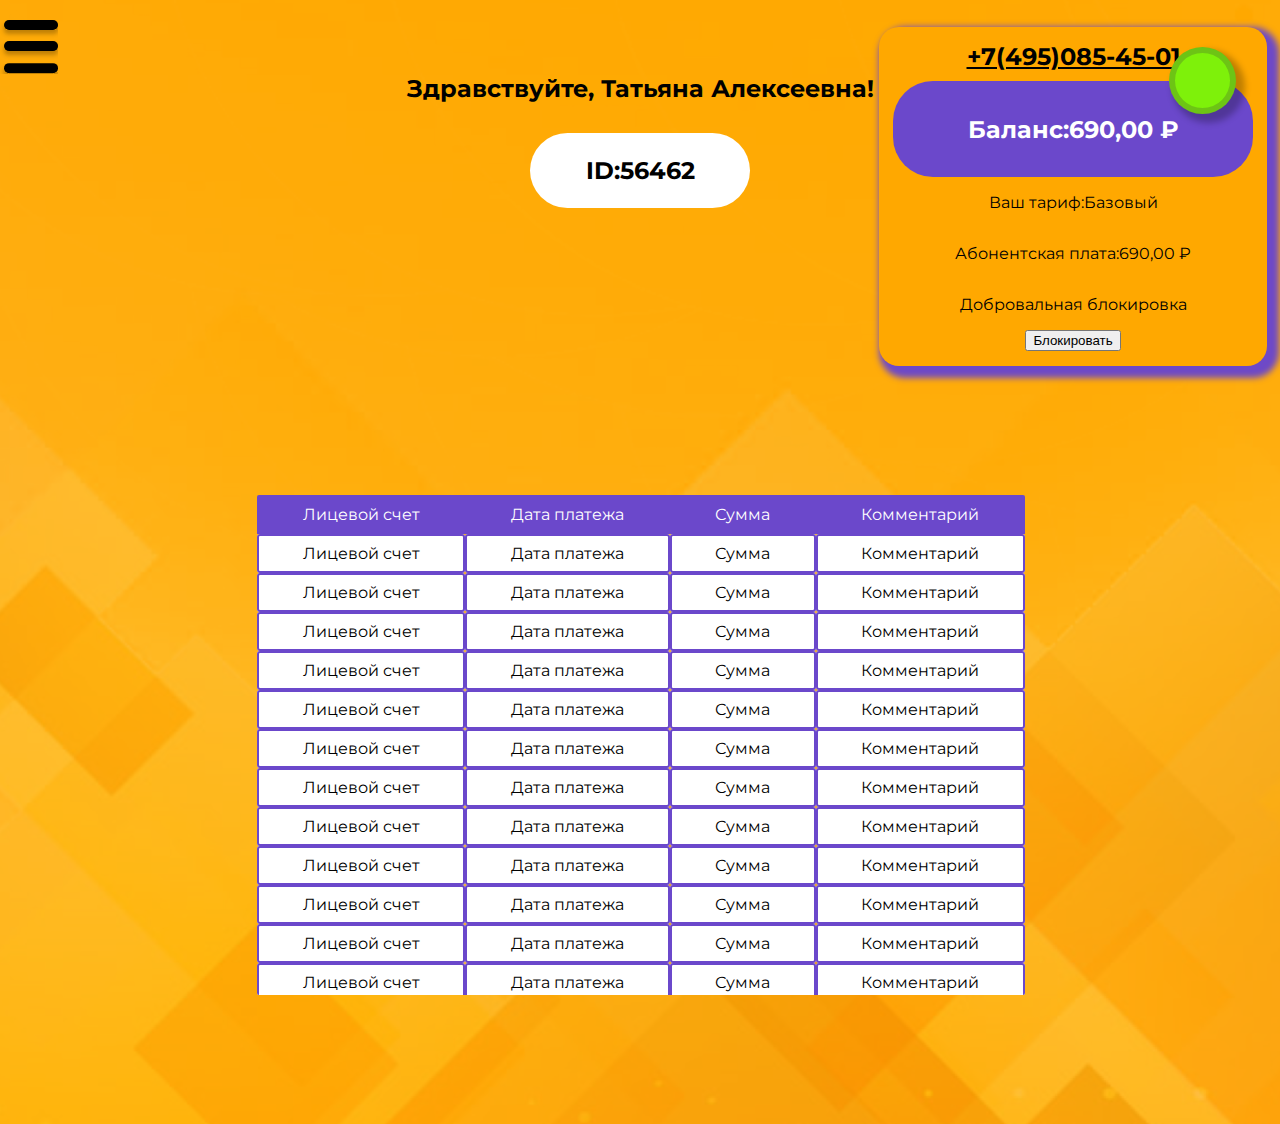
==== libs/detailing.html @ 85446768 "feat:new pages" ====
<!DOCTYPE html>
<html lang="ru">
  <head>
    <meta charset="UTF-8" />
    <meta http-equiv="X-UA-Compatible" content="IE=edge" />
    <meta name="viewport" content="width=device-width, initial-scale=1.0" />
    <title>Личный Кабинет Инет-Телеком</title>
    <link rel="stylesheet" href="./index.css" />
    <link rel="stylesheet" href="./cards.css" />
    <link rel="stylesheet" href="./navigation.css" />
    <link rel="preconnect" href="https://fonts.googleapis.com" />
    <link rel="preconnect" href="https://fonts.gstatic.com" crossorigin />
    <link
      href="https://fonts.googleapis.com/css2?family=Montserrat:wght@500;700;900&display=swap"
      rel="stylesheet"
    />
  </head>
  <body>
    <div class="bg-color full-screen">
      <header class="header-main">
        <button class="navigation__toggle" type="button"></button>
      </header>
      <nav class="navigation">
        <p class="navigation_text">Личный кабинет</p>
        <ul class="navigation__list navigation-list">
          <li class="navigation-list__item">
            <a class="navigation-list__link" href="#"> Главная </a>
          </li>
          <li class="navigation-list__item">
            <a class="navigation-list__link" href="./payments.html">
              Платежи
            </a>
          </li>
          <li class="navigation-list__item">
            <a class="navigation-list__link" href="./detailing.html">
              Отчеты
            </a>
          </li>
          <li class="navigation-list__item">
            <a class="navigation-list__link" href="#"> Настройки </a>
          </li>
          <li class="navigation-list__item">
            <a class="navigation-list__link" href="#"> История </a>
          </li>
          <li class="navigation-list__item">
            <a class="navigation-list__link" href="#"> Выход </a>
          </li>
        </ul>
        <p class="navigation_copyright">
          © 2009-2022 <br />
          Компания "Инет-Телеком"
        </p>
      </nav>
      <section class="tarif">
        <a class="tarif_block-phone" href="tel:+74950854501"
          >+7(495)085-45-01</a
        >
        <div class="tarif_block-balance">
          <p>Баланс:</p>
          <p>690,00 ₽</p>
        </div>
        <div class="tarif_block-info">
          <p class="tarif_block-text">Ваш тариф:</p>
          <p class="tarif_block-right">Базовый</p>
        </div>
        <div class="tarif_block-info">
          <p class="tarif_block-text">Абонентская плата:</p>
          <p class="tarif_block-right">690,00 ₽</p>
        </div>
        <div class="tarif_block-blocking"></div>
        <p class="tarif_block-blocking-text">Добровальная блокировка</p>
        <button class="tarif_block-button">Блокировать</button>
      </section>
      <div class="container">
        <section class="home">
          <p class="home_text">Здравствуйте, Татьяна Алексеевна!</p>
          <div class="home_id">
            <p>ID:56462</p>
          </div>
        </section>

        <section class="detailing">
          <div class="table">
            <div class="table-header">
              <div class="table-row">
                <div class="table-cell">Лицевой счет</div>
                <div class="table-cell">Дата платежа</div>
                <div class="table-cell">Сумма</div>
                <div class="table-cell">Комментарий</div>
              </div>
            </div>
            <div class="table-body">
              <div class="table-row">
                <div class="table-cell">Лицевой счет</div>
                <div class="table-cell">Дата платежа</div>
                <div class="table-cell">Сумма</div>
                <div class="table-cell">Комментарий</div>
              </div>
              <div class="table-row">
                <div class="table-cell">Лицевой счет</div>
                <div class="table-cell">Дата платежа</div>
                <div class="table-cell">Сумма</div>
                <div class="table-cell">Комментарий</div>
              </div>
              <div class="table-row">
                <div class="table-cell">Лицевой счет</div>
                <div class="table-cell">Дата платежа</div>
                <div class="table-cell">Сумма</div>
                <div class="table-cell">Комментарий</div>
              </div>
              <div class="table-row">
                <div class="table-cell">Лицевой счет</div>
                <div class="table-cell">Дата платежа</div>
                <div class="table-cell">Сумма</div>
                <div class="table-cell">Комментарий</div>
              </div>
              <div class="table-row">
                <div class="table-cell">Лицевой счет</div>
                <div class="table-cell">Дата платежа</div>
                <div class="table-cell">Сумма</div>
                <div class="table-cell">Комментарий</div>
              </div>
              <div class="table-row">
                <div class="table-cell">Лицевой счет</div>
                <div class="table-cell">Дата платежа</div>
                <div class="table-cell">Сумма</div>
                <div class="table-cell">Комментарий</div>
              </div>
              <div class="table-row">
                <div class="table-cell">Лицевой счет</div>
                <div class="table-cell">Дата платежа</div>
                <div class="table-cell">Сумма</div>
                <div class="table-cell">Комментарий</div>
              </div>
              <div class="table-row">
                <div class="table-cell">Лицевой счет</div>
                <div class="table-cell">Дата платежа</div>
                <div class="table-cell">Сумма</div>
                <div class="table-cell">Комментарий</div>
              </div>
              <div class="table-row">
                <div class="table-cell">Лицевой счет</div>
                <div class="table-cell">Дата платежа</div>
                <div class="table-cell">Сумма</div>
                <div class="table-cell">Комментарий</div>
              </div>
              <div class="table-row">
                <div class="table-cell">Лицевой счет</div>
                <div class="table-cell">Дата платежа</div>
                <div class="table-cell">Сумма</div>
                <div class="table-cell">Комментарий</div>
              </div>
              <div class="table-row">
                <div class="table-cell">Лицевой счет</div>
                <div class="table-cell">Дата платежа</div>
                <div class="table-cell">Сумма</div>
                <div class="table-cell">Комментарий</div>
              </div>
              <div class="table-row">
                <div class="table-cell">Лицевой счет</div>
                <div class="table-cell">Дата платежа</div>
                <div class="table-cell">Сумма</div>
                <div class="table-cell">Комментарий</div>
              </div>
              <div class="table-row">
                <div class="table-cell">Лицевой счет</div>
                <div class="table-cell">Дата платежа</div>
                <div class="table-cell">Сумма</div>
                <div class="table-cell">Комментарий</div>
              </div>
              <div class="table-row">
                <div class="table-cell">Лицевой счет</div>
                <div class="table-cell">Дата платежа</div>
                <div class="table-cell">Сумма</div>
                <div class="table-cell">Комментарий</div>
              </div>
              <div class="table-row">
                <div class="table-cell">Лицевой счет</div>
                <div class="table-cell">Дата платежа</div>
                <div class="table-cell">Сумма</div>
                <div class="table-cell">Комментарий</div>
              </div>
            </div>
          </div>
        </section>
      </div>
    </div>
    <script src="./index.js"></script>
  </body>
</html>
---- libs/index.css ----
body {
  padding: 0;
  margin: 0;
  font-family: "Montserrat", Arial, sans-serif;
  font-size: 16px;
}

.container {
  margin: 0 auto;
  padding: 0;
  position: relative;
  max-width: 1280px;
}

.bg-color {
  background-color: #ffa800;
  background-image: url("./img/pngwing\ 1.svg");
  background-position: center;
  background-size: cover;
  background-repeat: no-repeat;
}

.header-main {
  display: block;
  position: relative;
  height: max-content;
  z-index: 5;
  width: 100%;
  padding-top: 20px;
}

.full-screen {
  width: 100vw;
  height: 100%;
  padding-bottom: 10%;
}


.tarif {
  width: 28%;
  display: flex;
  flex-direction: column;
  align-items: center;
  justify-content: space-between;
  text-align: center;
  background-color: #FFA800;
  position: absolute;
  z-index: 3;
  top: 3%;
  right: 1%;
  box-shadow: 6px 6px 6px 6px #6E49C7;
  border-radius: 20px;
  padding: 15px;
}

.tarif_block-phone {
  font-style: normal;
  font-weight: 700;
  font-size: 24px;
  line-height: 29px;
  color: black;

}


.tarif_block-balance {
  min-width: 340px;
  padding: 10px;
  height: 76px;
  background-color: #6B48CB;
  display: flex;
  flex-direction: row;
  justify-content: center;
  align-items: center;
  border-radius: 40px;
  position: relative;
  margin-top: 10px;
}

.tarif_block-balance p {
  color: white;
  font-style: normal;
  font-weight: 700;
  font-size: 24px;
  line-height: 29px;
}

.tarif::after {
  content: "";
  position: absolute;
  top: 6%;
  right: 8%;
  width: 55px;
  height: 55px;
  background: #7EF10A;
  border: 6px solid rgba(98, 167, 29, 0.6);
  box-shadow: 6px 6px 6px 3px rgba(0, 0, 0, 0.25);
  border-radius: 50%;
}

.tarif_block-info {
  display: flex;
  flex-direction: row;
  justify-content: center;
  align-items: center;
}

.tarif_block-info-text {
  margin: 3%;
}

.tarif_block-info-right {
  background-color: white;
  width: 190px;
  height: 70px;
  text-align: center;
}

.home {
  margin: 0 auto;
  display: flex;
  justify-content: center;
  align-items: center;
  flex-direction: column;
}

.home_text {
  font-style: normal;
  font-weight: 700;
  font-size: 24px;
  line-height: 29px;
  margin: 0;
}

.home_id {
  width: 220px;
  height: 75px;
  background-color: white;
  border-radius: 50px;
  margin: 30px auto;
  display: flex;
  justify-content: center;
  align-items: center;
}

.home_id p {
  font-weight: 700;
  font-size: 24px;
  line-height: 25px;
}

.home_buttons {
  margin: 90px auto;
  padding: 10px;
}

.home_link {
  width: 400px;
  height: 160px;
  background-color: white;
}



.slide {
  position: absolute;
  bottom: 10%;
  right: 50%;
  width: 300px;
  height: 300px;
  object-fit: contain;
  opacity: 0;
  z-index: 4;
  list-style: none;
  -webkit-transition: opacity 1s;
  -moz-transition: opacity 1s;
  -o-transition: opacity 1s;
  transition: opacity 1s;
}

.slide img {
  object-fit: contain;
}

.showing {
  opacity: 1;
  z-index: 5;
}

.slide__block {
  padding-top: 15px;
  width: 100%;
  display: flex;
  justify-content: center;
  object-fit: contain;
}

.slide__block ul {
  padding: 0;
  width: 100%;
  height: 100%;
  display: flex;
  justify-content: center;
  align-items: center;
}


.slide.active img {
  width: 300px;
  height: 300px;
  object-fit: contain;
}
---- libs/cards.css ----
.payments {
  display: flex;
  flex-direction: column;
  align-items: center;
  width: 100%;
}

.cards_links {
  display: flex;
  flex-wrap: wrap;
  gap: 63px;
  padding-left: 20%;
  justify-content: center;
  padding-right: 20%;
}

.cards_links a {
  display: block;
}

.card {
  width: 260px;
  height: 230px;
  background-color: white;
  border: 3px solid rgba(107, 72, 203, 0.6);
  border-radius: 20px;
}

.detailing {
  margin-top: 20%;
  padding: 0 20%;
}

.table {
  width: 100%;
  border: 1px solid transparent;
  border-radius: 3px;
  max-height: 500px;
  overflow-y: auto;
}

.table-row {
  display: flex;
  justify-content: space-between;
  flex-wrap: nowrap;
}

.table-cell {
  flex: auto;
  text-align: center;
  padding: 10px 5px;
  max-width: 221px;
  overflow: hidden;
  text-overflow: ellipsis;
  white-space: nowrap;
}

.table-header .table-cell {
  background-color: #6b48cb;
  color: #fff;
}

.table-body .table-cell {
  outline: 2px solid #6b48cb;
  outline-offset: -2px;
  border-radius: 3px;
  background-color: #fff;
}
---- libs/navigation.css ----
.navigation {
    width: 24%;
    position: fixed;
    top: 0;
    left: 0;
    flex-direction: column;
    justify-content: space-between;
    z-index: -1;
    padding-right: 10px;
    height: 100vh;
    background-color: #ffa800;
    opacity: 0;
    box-shadow: 6px 0px 6px 6px rgba(107, 72, 203, 0.25);
    transition: all 0.5s ease-in-out;
  }
  
  .navigation.active {
    opacity: 1;
    z-index: 1;
    transition: all 0.5s ease-in-out;
  }
  
  .navigation__toggle {
    width: 58px;
    height: 54px;
    width: 58px;
    height: 54px;
    background: url("./img/buttonbrg.svg") no-repeat top left;
    border: none;
    padding: 10px;
    cursor: pointer;
    z-index: 2;
    transition: all 0.2s ease-in-out;
  
  }
  
  .navigation__toggle.active {
    background: url("./img/crossmenu.svg") no-repeat top left;
    transform: rotate(45deg);
    transition: all 0.2s ease-in-out;
    
  }
  
  .navigation_text {
      font-weight: 700;
      font-size: 24px;
      line-height: 29px;
      padding-left: 25%;
  }
  
  .navigation__list {
    padding: 15%;
  }
  
  .navigation-list__item {
    list-style: none;
    padding: 10px;
  }
  
  .navigation-list__link {
    text-decoration: none;
    color: black;
    font-style: normal;
    font-weight: 700;
    font-size: 24px;
    line-height: 29px;
  }
  
  .navigation_copyright {
    position: absolute;
    bottom: 0;
    font-style: normal;
    font-weight: 700;
    font-size: 24px;
    line-height: 29px;
    text-align: center;
    padding: 10px;
  }
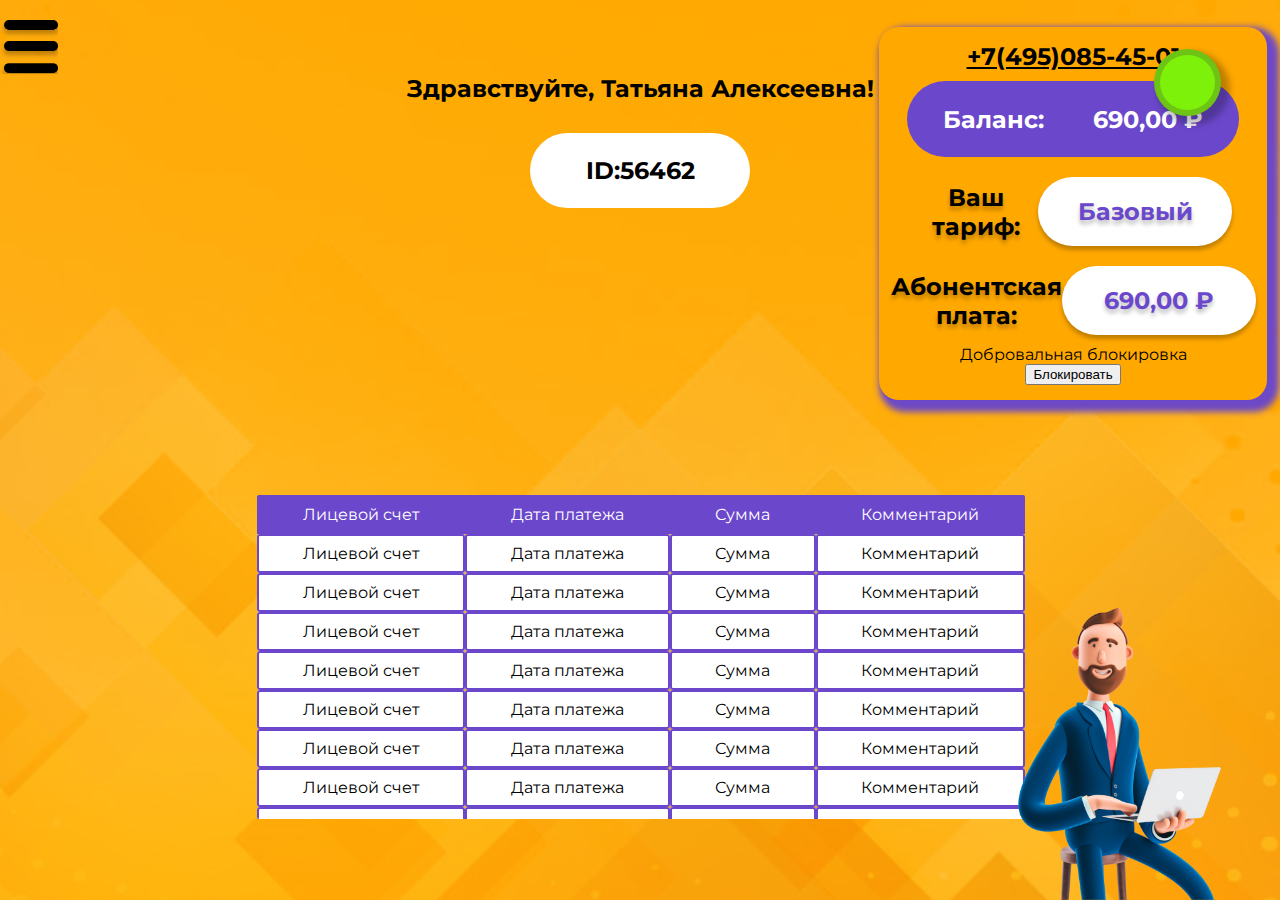
==== commit af9cfe2e: "fix:style and html" ====
--- a/libs/detailing.html
+++ b/libs/detailing.html
@@ -6,7 +6,7 @@
     <meta name="viewport" content="width=device-width, initial-scale=1.0" />
     <title>Личный Кабинет Инет-Телеком</title>
     <link rel="stylesheet" href="./index.css" />
-    <link rel="stylesheet" href="./cards.css" />
+    <link rel="stylesheet" href="./table.css" />
     <link rel="stylesheet" href="./navigation.css" />
     <link rel="preconnect" href="https://fonts.googleapis.com" />
     <link rel="preconnect" href="https://fonts.gstatic.com" crossorigin />
@@ -24,7 +24,7 @@
         <p class="navigation_text">Личный кабинет</p>
         <ul class="navigation__list navigation-list">
           <li class="navigation-list__item">
-            <a class="navigation-list__link" href="#"> Главная </a>
+            <a class="navigation-list__link" href="./index.html"> Главная </a>
           </li>
           <li class="navigation-list__item">
             <a class="navigation-list__link" href="./payments.html">
@@ -37,7 +37,9 @@
             </a>
           </li>
           <li class="navigation-list__item">
-            <a class="navigation-list__link" href="#"> Настройки </a>
+            <a class="navigation-list__link" href="./settings.html">
+              Настройки
+            </a>
           </li>
           <li class="navigation-list__item">
             <a class="navigation-list__link" href="#"> История </a>
--- a/libs/index.css
+++ b/libs/index.css
@@ -5,11 +5,20 @@
   font-size: 16px;
 }
 
+p {
+  margin: 0;
+}
+
 .container {
   margin: 0 auto;
   padding: 0;
   position: relative;
   max-width: 1280px;
+}
+
+.content {
+  max-width: 1200px;
+  margin: 0 auto;
 }
 
 .bg-color {
@@ -18,6 +27,20 @@
   background-position: center;
   background-size: cover;
   background-repeat: no-repeat;
+  position: relative;
+}
+
+.bg-color::after {
+  position: absolute;
+  width: 25%;
+  height: 35%;
+  bottom: 0;
+  right: 0;
+  background-repeat: no-repeat;
+  background-position: bottom;
+  background-size: contain;
+  background-image: url("./img/man.png");
+  content: "";
 }
 
 .header-main {
@@ -31,11 +54,14 @@
 
 .full-screen {
   width: 100vw;
+  height: 100vh;
+}
+
+.full-content {
   height: 100%;
   padding-bottom: 10%;
 }
 
-
 .tarif {
   width: 28%;
   display: flex;
@@ -43,12 +69,12 @@
   align-items: center;
   justify-content: space-between;
   text-align: center;
-  background-color: #FFA800;
+  background-color: #ffa800;
   position: absolute;
   z-index: 3;
   top: 3%;
   right: 1%;
-  box-shadow: 6px 6px 6px 6px #6E49C7;
+  box-shadow: 6px 6px 6px 6px #6e49c7;
   border-radius: 20px;
   padding: 15px;
 }
@@ -59,22 +85,19 @@
   font-size: 24px;
   line-height: 29px;
   color: black;
-
-}
-
+}
 
 .tarif_block-balance {
-  min-width: 340px;
-  padding: 10px;
+  min-width: 260px;
+  padding: 0px 36px;
   height: 76px;
-  background-color: #6B48CB;
-  display: flex;
-  flex-direction: row;
-  justify-content: center;
+  background-color: #6b48cb;
+  display: flex;
+  justify-content: space-between;
   align-items: center;
   border-radius: 40px;
   position: relative;
-  margin-top: 10px;
+  margin: 10px 18%;
 }
 
 .tarif_block-balance p {
@@ -85,24 +108,65 @@
   line-height: 29px;
 }
 
+.main-button {
+  text-decoration: none;
+  color: #000;
+  font-weight: 700;
+  font-size: 24px;
+  line-height: 29px;
+  padding: 20px;
+  border: none;
+  width: max-content;
+  background: #fff;
+  box-shadow: 0px 4px 4px rgba(0, 0, 0, 0.25);
+  border-radius: 40px;
+}
+
+.home_buttons {
+  width: 60%;
+  display: flex;
+  justify-content: space-between;
+  padding: 20% 20%;
+}
+
 .tarif::after {
   content: "";
   position: absolute;
   top: 6%;
-  right: 8%;
+  right: 12%;
   width: 55px;
   height: 55px;
-  background: #7EF10A;
+  background: #7ef10a;
   border: 6px solid rgba(98, 167, 29, 0.6);
   box-shadow: 6px 6px 6px 3px rgba(0, 0, 0, 0.25);
   border-radius: 50%;
 }
 
+.tarif_block {
+  width: 100%;
+}
+
 .tarif_block-info {
   display: flex;
   flex-direction: row;
-  justify-content: center;
-  align-items: center;
+  justify-content: space-around;
+  align-items: center;
+  margin: 10px 20px;
+}
+
+.tarif_block-text {
+  font-family: "Montserrat";
+  font-style: normal;
+  font-weight: 700;
+  font-size: 24px;
+  line-height: 29px;
+  display: flex;
+  align-items: center;
+  text-align: center;
+
+  color: #000000;
+
+  text-shadow: 0px 4px 4px rgba(0, 0, 0, 0.25);
 }
 
 .tarif_block-info-text {
@@ -114,6 +178,24 @@
   width: 190px;
   height: 70px;
   text-align: center;
+}
+
+.tarif_block-right {
+  min-width: 170px;
+  background: #ffffff;
+  box-shadow: 0px 4px 4px rgb(0 0 0 / 25%);
+  border-radius: 40px;
+  border: none;
+  font-family: "Montserrat";
+  font-style: normal;
+  font-weight: 700;
+  font-size: 24px;
+  line-height: 29px;
+  display: flex;
+  justify-content: center;
+  color: #6b48cb;
+  text-shadow: 0px 4px 4px rgb(0 0 0 / 25%);
+  padding: 20px 12px;
 }
 
 .home {
@@ -148,19 +230,6 @@
   font-size: 24px;
   line-height: 25px;
 }
-
-.home_buttons {
-  margin: 90px auto;
-  padding: 10px;
-}
-
-.home_link {
-  width: 400px;
-  height: 160px;
-  background-color: white;
-}
-
-
 
 .slide {
   position: absolute;
@@ -204,21 +273,8 @@
   align-items: center;
 }
 
-
 .slide.active img {
   width: 300px;
   height: 300px;
   object-fit: contain;
 }
-
-
-
-
-
-
-
-
-
-
-
-
--- a/libs/table.css
+++ b/libs/table.css
@@ -0,0 +1,40 @@
+.detailing {
+  margin-top: 20%;
+  padding: 0 20%;
+}
+
+.table {
+  width: 100%;
+  border: 1px solid transparent;
+  border-radius: 3px;
+  max-height: 36vh;
+  overflow-y: auto;
+}
+
+.table-row {
+  display: flex;
+  justify-content: space-between;
+  flex-wrap: nowrap;
+}
+
+.table-cell {
+  flex: auto;
+  text-align: center;
+  padding: 10px 5px;
+  max-width: 221px;
+  overflow: hidden;
+  text-overflow: ellipsis;
+  white-space: nowrap;
+}
+
+.table-header .table-cell {
+  background-color: #6b48cb;
+  color: #fff;
+}
+
+.table-body .table-cell {
+  outline: 2px solid #6b48cb;
+  outline-offset: -2px;
+  border-radius: 3px;
+  background-color: #fff;
+}
--- a/libs/navigation.css
+++ b/libs/navigation.css
@@ -1,78 +1,77 @@
 .navigation {
-    width: 24%;
-    position: fixed;
-    top: 0;
-    left: 0;
-    flex-direction: column;
-    justify-content: space-between;
-    z-index: -1;
-    padding-right: 10px;
-    height: 100vh;
-    background-color: #ffa800;
-    opacity: 0;
-    box-shadow: 6px 0px 6px 6px rgba(107, 72, 203, 0.25);
-    transition: all 0.5s ease-in-out;
-  }
-  
-  .navigation.active {
-    opacity: 1;
-    z-index: 1;
-    transition: all 0.5s ease-in-out;
-  }
-  
-  .navigation__toggle {
-    width: 58px;
-    height: 54px;
-    width: 58px;
-    height: 54px;
-    background: url("./img/buttonbrg.svg") no-repeat top left;
-    border: none;
-    padding: 10px;
-    cursor: pointer;
-    z-index: 2;
-    transition: all 0.2s ease-in-out;
-  
-  }
-  
-  .navigation__toggle.active {
-    background: url("./img/crossmenu.svg") no-repeat top left;
-    transform: rotate(45deg);
-    transition: all 0.2s ease-in-out;
-    
-  }
-  
-  .navigation_text {
-      font-weight: 700;
-      font-size: 24px;
-      line-height: 29px;
-      padding-left: 25%;
-  }
-  
-  .navigation__list {
-    padding: 15%;
-  }
-  
-  .navigation-list__item {
-    list-style: none;
-    padding: 10px;
-  }
-  
-  .navigation-list__link {
-    text-decoration: none;
-    color: black;
-    font-style: normal;
-    font-weight: 700;
-    font-size: 24px;
-    line-height: 29px;
-  }
-  
-  .navigation_copyright {
-    position: absolute;
-    bottom: 0;
-    font-style: normal;
-    font-weight: 700;
-    font-size: 24px;
-    line-height: 29px;
-    text-align: center;
-    padding: 10px;
-  }+  width: 24%;
+  position: fixed;
+  top: 0;
+  left: 0;
+  flex-direction: column;
+  justify-content: space-between;
+  z-index: -1;
+  padding-right: 10px;
+  height: 100%;
+  background-color: #ffa800;
+  opacity: 0;
+  box-shadow: 6px 0px 6px 6px rgba(107, 72, 203, 0.25);
+  transition: all 0.5s ease-in-out;
+}
+
+.navigation.active {
+  opacity: 1;
+  z-index: 1;
+  transition: all 0.5s ease-in-out;
+}
+
+.navigation__toggle {
+  width: 58px;
+  height: 54px;
+  width: 58px;
+  height: 54px;
+  background: url("./img/buttonbrg.svg") no-repeat top left;
+  border: none;
+  padding: 10px;
+  cursor: pointer;
+  z-index: 2;
+  transition: all 0.2s ease-in-out;
+}
+
+.navigation__toggle.active {
+  background: url("./img/crossmenu.svg") no-repeat top left;
+  transform: rotate(45deg);
+  transition: all 0.2s ease-in-out;
+}
+
+.navigation_text {
+  font-weight: 700;
+  font-size: 24px;
+  line-height: 29px;
+  padding-left: 25%;
+  padding-top: 30px;
+}
+
+.navigation__list {
+  padding: 15%;
+}
+
+.navigation-list__item {
+  list-style: none;
+  padding: 10px;
+}
+
+.navigation-list__link {
+  text-decoration: none;
+  color: black;
+  font-style: normal;
+  font-weight: 700;
+  font-size: 24px;
+  line-height: 29px;
+}
+
+.navigation_copyright {
+  position: absolute;
+  bottom: 0;
+  font-style: normal;
+  font-weight: 700;
+  font-size: 24px;
+  line-height: 29px;
+  text-align: center;
+  padding: 10px;
+}
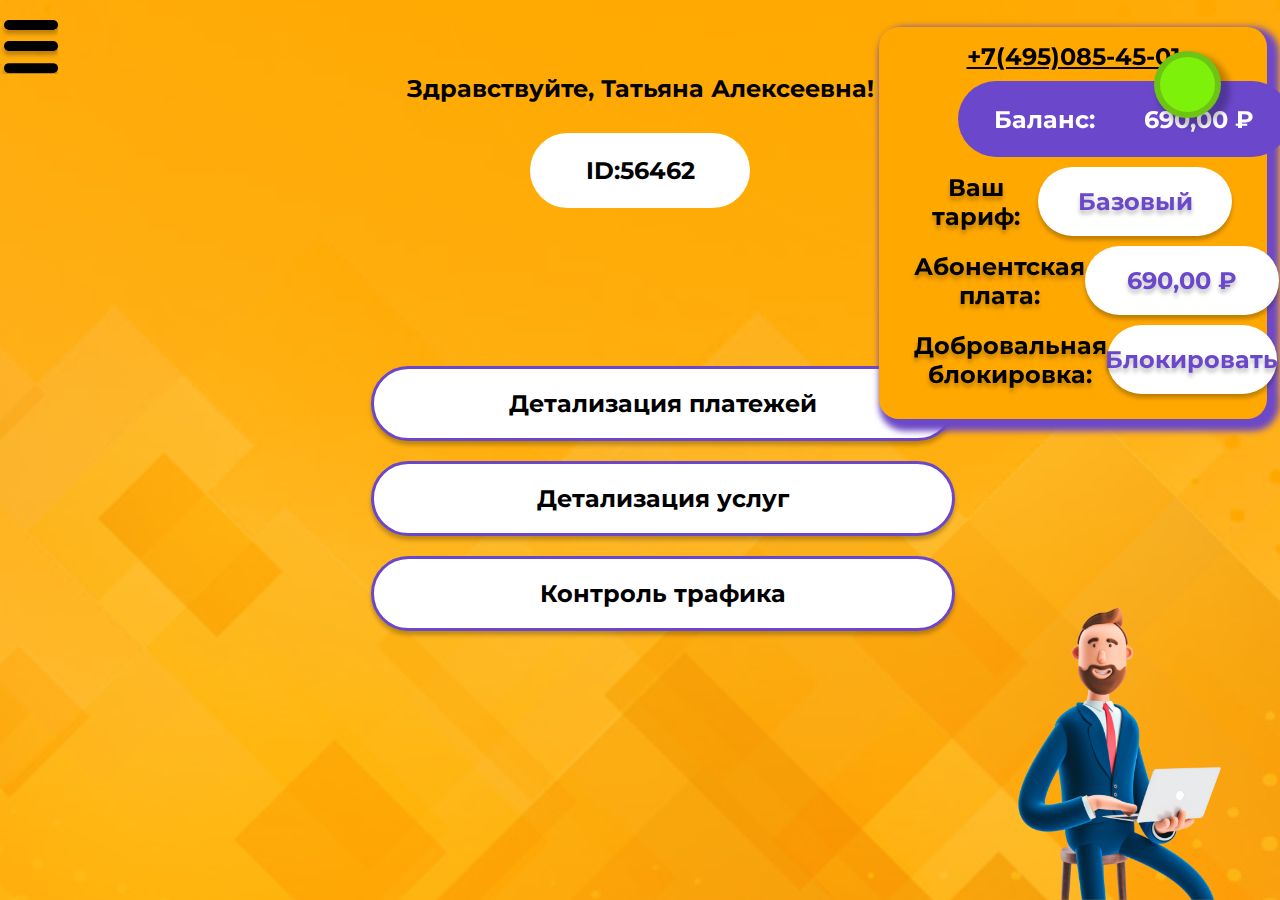
==== commit 342814c3: "feat_detailing_page" ====
--- a/libs/detailing.html
+++ b/libs/detailing.html
@@ -54,24 +54,35 @@
         </p>
       </nav>
       <section class="tarif">
-        <a class="tarif_block-phone" href="tel:+74950854501"
-          >+7(495)085-45-01</a
-        >
-        <div class="tarif_block-balance">
-          <p>Баланс:</p>
-          <p>690,00 ₽</p>
+        <div class="tarif_block">
+          <a class="tarif_block-phone" href="tel:+74950854501"
+            >+7(495)085-45-01</a
+          >
+          <div class="tarif_block-balance">
+            <p>Баланс:</p>
+            <p>690,00 ₽</p>
+          </div>
+          <div class="tarif_block-info">
+            <p class="tarif_block-text">Ваш тариф:</p>
+            <p class="tarif_block-right">Базовый</p>
+          </div>
+          <div class="tarif_block-info">
+            <p class="tarif_block-text">
+              Абонентская<br />
+              плата:
+            </p>
+            <p class="tarif_block-right">690,00 ₽</p>
+          </div>
+          <div class="tarif_block-info">
+            <p class="tarif_block-text">
+              Добровальная<br />
+              блокировка:
+            </p>
+            <button class="tarif_block-right tarif_block-button">
+              Блокировать
+            </button>
+          </div>
         </div>
-        <div class="tarif_block-info">
-          <p class="tarif_block-text">Ваш тариф:</p>
-          <p class="tarif_block-right">Базовый</p>
-        </div>
-        <div class="tarif_block-info">
-          <p class="tarif_block-text">Абонентская плата:</p>
-          <p class="tarif_block-right">690,00 ₽</p>
-        </div>
-        <div class="tarif_block-blocking"></div>
-        <p class="tarif_block-blocking-text">Добровальная блокировка</p>
-        <button class="tarif_block-button">Блокировать</button>
       </section>
       <div class="container">
         <section class="home">
@@ -82,108 +93,326 @@
         </section>
 
         <section class="detailing">
-          <div class="table">
-            <div class="table-header">
-              <div class="table-row">
-                <div class="table-cell">Лицевой счет</div>
-                <div class="table-cell">Дата платежа</div>
-                <div class="table-cell">Сумма</div>
-                <div class="table-cell">Комментарий</div>
+          <div class="detailing-links">
+            <a href="" id="tab-1" class="main-button">Детализация платежей</a>
+            <a href="" id="tab-2" class="main-button">Детализация услуг</a>
+            <a href="" id="tab-3" class="main-button">Контроль трафика</a>
+          </div>
+          <section id="table-1" class="wrapper-tabel">
+            <div class="detailing-title">Детализация платежей</div>
+            <div class="table">
+              <div class="table-header">
+                <div class="table-row">
+                  <div class="table-cell">Лицевой счет</div>
+                  <div class="table-cell">Дата платежа</div>
+                  <div class="table-cell">Сумма</div>
+                  <div class="table-cell">Комментарий</div>
+                </div>
+              </div>
+              <div class="table-body">
+                <div class="table-row">
+                  <div class="table-cell">Лицевой счет</div>
+                  <div class="table-cell">Дата платежа</div>
+                  <div class="table-cell">Сумма</div>
+                  <div class="table-cell">Комментарий</div>
+                </div>
+                <div class="table-row">
+                  <div class="table-cell">Лицевой счет</div>
+                  <div class="table-cell">Дата платежа</div>
+                  <div class="table-cell">Сумма</div>
+                  <div class="table-cell">Комментарий</div>
+                </div>
+                <div class="table-row">
+                  <div class="table-cell">Лицевой счет</div>
+                  <div class="table-cell">Дата платежа</div>
+                  <div class="table-cell">Сумма</div>
+                  <div class="table-cell">Комментарий</div>
+                </div>
+                <div class="table-row">
+                  <div class="table-cell">Лицевой счет</div>
+                  <div class="table-cell">Дата платежа</div>
+                  <div class="table-cell">Сумма</div>
+                  <div class="table-cell">Комментарий</div>
+                </div>
+                <div class="table-row">
+                  <div class="table-cell">Лицевой счет</div>
+                  <div class="table-cell">Дата платежа</div>
+                  <div class="table-cell">Сумма</div>
+                  <div class="table-cell">Комментарий</div>
+                </div>
+                <div class="table-row">
+                  <div class="table-cell">Лицевой счет</div>
+                  <div class="table-cell">Дата платежа</div>
+                  <div class="table-cell">Сумма</div>
+                  <div class="table-cell">Комментарий</div>
+                </div>
+                <div class="table-row">
+                  <div class="table-cell">Лицевой счет</div>
+                  <div class="table-cell">Дата платежа</div>
+                  <div class="table-cell">Сумма</div>
+                  <div class="table-cell">Комментарий</div>
+                </div>
+                <div class="table-row">
+                  <div class="table-cell">Лицевой счет</div>
+                  <div class="table-cell">Дата платежа</div>
+                  <div class="table-cell">Сумма</div>
+                  <div class="table-cell">Комментарий</div>
+                </div>
+                <div class="table-row">
+                  <div class="table-cell">Лицевой счет</div>
+                  <div class="table-cell">Дата платежа</div>
+                  <div class="table-cell">Сумма</div>
+                  <div class="table-cell">Комментарий</div>
+                </div>
+                <div class="table-row">
+                  <div class="table-cell">Лицевой счет</div>
+                  <div class="table-cell">Дата платежа</div>
+                  <div class="table-cell">Сумма</div>
+                  <div class="table-cell">Комментарий</div>
+                </div>
+                <div class="table-row">
+                  <div class="table-cell">Лицевой счет</div>
+                  <div class="table-cell">Дата платежа</div>
+                  <div class="table-cell">Сумма</div>
+                  <div class="table-cell">Комментарий</div>
+                </div>
+                <div class="table-row">
+                  <div class="table-cell">Лицевой счет</div>
+                  <div class="table-cell">Дата платежа</div>
+                  <div class="table-cell">Сумма</div>
+                  <div class="table-cell">Комментарий</div>
+                </div>
+                <div class="table-row">
+                  <div class="table-cell">Лицевой счет</div>
+                  <div class="table-cell">Дата платежа</div>
+                  <div class="table-cell">Сумма</div>
+                  <div class="table-cell">Комментарий</div>
+                </div>
+                <div class="table-row">
+                  <div class="table-cell">Лицевой счет</div>
+                  <div class="table-cell">Дата платежа</div>
+                  <div class="table-cell">Сумма</div>
+                  <div class="table-cell">Комментарий</div>
+                </div>
+                <div class="table-row">
+                  <div class="table-cell">Лицевой счет</div>
+                  <div class="table-cell">Дата платежа</div>
+                  <div class="table-cell">Сумма</div>
+                  <div class="table-cell">Комментарий</div>
+                </div>
               </div>
             </div>
-            <div class="table-body">
-              <div class="table-row">
-                <div class="table-cell">Лицевой счет</div>
-                <div class="table-cell">Дата платежа</div>
-                <div class="table-cell">Сумма</div>
-                <div class="table-cell">Комментарий</div>
-              </div>
-              <div class="table-row">
-                <div class="table-cell">Лицевой счет</div>
-                <div class="table-cell">Дата платежа</div>
-                <div class="table-cell">Сумма</div>
-                <div class="table-cell">Комментарий</div>
-              </div>
-              <div class="table-row">
-                <div class="table-cell">Лицевой счет</div>
-                <div class="table-cell">Дата платежа</div>
-                <div class="table-cell">Сумма</div>
-                <div class="table-cell">Комментарий</div>
-              </div>
-              <div class="table-row">
-                <div class="table-cell">Лицевой счет</div>
-                <div class="table-cell">Дата платежа</div>
-                <div class="table-cell">Сумма</div>
-                <div class="table-cell">Комментарий</div>
-              </div>
-              <div class="table-row">
-                <div class="table-cell">Лицевой счет</div>
-                <div class="table-cell">Дата платежа</div>
-                <div class="table-cell">Сумма</div>
-                <div class="table-cell">Комментарий</div>
-              </div>
-              <div class="table-row">
-                <div class="table-cell">Лицевой счет</div>
-                <div class="table-cell">Дата платежа</div>
-                <div class="table-cell">Сумма</div>
-                <div class="table-cell">Комментарий</div>
-              </div>
-              <div class="table-row">
-                <div class="table-cell">Лицевой счет</div>
-                <div class="table-cell">Дата платежа</div>
-                <div class="table-cell">Сумма</div>
-                <div class="table-cell">Комментарий</div>
-              </div>
-              <div class="table-row">
-                <div class="table-cell">Лицевой счет</div>
-                <div class="table-cell">Дата платежа</div>
-                <div class="table-cell">Сумма</div>
-                <div class="table-cell">Комментарий</div>
-              </div>
-              <div class="table-row">
-                <div class="table-cell">Лицевой счет</div>
-                <div class="table-cell">Дата платежа</div>
-                <div class="table-cell">Сумма</div>
-                <div class="table-cell">Комментарий</div>
-              </div>
-              <div class="table-row">
-                <div class="table-cell">Лицевой счет</div>
-                <div class="table-cell">Дата платежа</div>
-                <div class="table-cell">Сумма</div>
-                <div class="table-cell">Комментарий</div>
-              </div>
-              <div class="table-row">
-                <div class="table-cell">Лицевой счет</div>
-                <div class="table-cell">Дата платежа</div>
-                <div class="table-cell">Сумма</div>
-                <div class="table-cell">Комментарий</div>
-              </div>
-              <div class="table-row">
-                <div class="table-cell">Лицевой счет</div>
-                <div class="table-cell">Дата платежа</div>
-                <div class="table-cell">Сумма</div>
-                <div class="table-cell">Комментарий</div>
-              </div>
-              <div class="table-row">
-                <div class="table-cell">Лицевой счет</div>
-                <div class="table-cell">Дата платежа</div>
-                <div class="table-cell">Сумма</div>
-                <div class="table-cell">Комментарий</div>
-              </div>
-              <div class="table-row">
-                <div class="table-cell">Лицевой счет</div>
-                <div class="table-cell">Дата платежа</div>
-                <div class="table-cell">Сумма</div>
-                <div class="table-cell">Комментарий</div>
-              </div>
-              <div class="table-row">
-                <div class="table-cell">Лицевой счет</div>
-                <div class="table-cell">Дата платежа</div>
-                <div class="table-cell">Сумма</div>
-                <div class="table-cell">Комментарий</div>
+          </section>
+          <section id="table-2" class="wrapper-tabel">
+            <div class="detailing-title">Детализация оказанных услуг</div>
+            <div class="table">
+              <div class="table-header">
+                <div class="table-row">
+                  <div class="table-cell">Лицевой счет</div>
+                  <div class="table-cell">Дата платежа</div>
+                  <div class="table-cell">Сумма</div>
+                  <div class="table-cell">Комментарий</div>
+                </div>
+              </div>
+              <div class="table-body">
+                <div class="table-row">
+                  <div class="table-cell">Лицевой счет</div>
+                  <div class="table-cell">Дата платежа</div>
+                  <div class="table-cell">Сумма</div>
+                  <div class="table-cell">Комментарий</div>
+                </div>
+                <div class="table-row">
+                  <div class="table-cell">Лицевой счет</div>
+                  <div class="table-cell">Дата платежа</div>
+                  <div class="table-cell">Сумма</div>
+                  <div class="table-cell">Комментарий</div>
+                </div>
+                <div class="table-row">
+                  <div class="table-cell">Лицевой счет</div>
+                  <div class="table-cell">Дата платежа</div>
+                  <div class="table-cell">Сумма</div>
+                  <div class="table-cell">Комментарий</div>
+                </div>
+                <div class="table-row">
+                  <div class="table-cell">Лицевой счет</div>
+                  <div class="table-cell">Дата платежа</div>
+                  <div class="table-cell">Сумма</div>
+                  <div class="table-cell">Комментарий</div>
+                </div>
+                <div class="table-row">
+                  <div class="table-cell">Лицевой счет</div>
+                  <div class="table-cell">Дата платежа</div>
+                  <div class="table-cell">Сумма</div>
+                  <div class="table-cell">Комментарий</div>
+                </div>
+                <div class="table-row">
+                  <div class="table-cell">Лицевой счет</div>
+                  <div class="table-cell">Дата платежа</div>
+                  <div class="table-cell">Сумма</div>
+                  <div class="table-cell">Комментарий</div>
+                </div>
+                <div class="table-row">
+                  <div class="table-cell">Лицевой счет</div>
+                  <div class="table-cell">Дата платежа</div>
+                  <div class="table-cell">Сумма</div>
+                  <div class="table-cell">Комментарий</div>
+                </div>
+                <div class="table-row">
+                  <div class="table-cell">Лицевой счет</div>
+                  <div class="table-cell">Дата платежа</div>
+                  <div class="table-cell">Сумма</div>
+                  <div class="table-cell">Комментарий</div>
+                </div>
+                <div class="table-row">
+                  <div class="table-cell">Лицевой счет</div>
+                  <div class="table-cell">Дата платежа</div>
+                  <div class="table-cell">Сумма</div>
+                  <div class="table-cell">Комментарий</div>
+                </div>
+                <div class="table-row">
+                  <div class="table-cell">Лицевой счет</div>
+                  <div class="table-cell">Дата платежа</div>
+                  <div class="table-cell">Сумма</div>
+                  <div class="table-cell">Комментарий</div>
+                </div>
+                <div class="table-row">
+                  <div class="table-cell">Лицевой счет</div>
+                  <div class="table-cell">Дата платежа</div>
+                  <div class="table-cell">Сумма</div>
+                  <div class="table-cell">Комментарий</div>
+                </div>
+                <div class="table-row">
+                  <div class="table-cell">Лицевой счет</div>
+                  <div class="table-cell">Дата платежа</div>
+                  <div class="table-cell">Сумма</div>
+                  <div class="table-cell">Комментарий</div>
+                </div>
+                <div class="table-row">
+                  <div class="table-cell">Лицевой счет</div>
+                  <div class="table-cell">Дата платежа</div>
+                  <div class="table-cell">Сумма</div>
+                  <div class="table-cell">Комментарий</div>
+                </div>
+                <div class="table-row">
+                  <div class="table-cell">Лицевой счет</div>
+                  <div class="table-cell">Дата платежа</div>
+                  <div class="table-cell">Сумма</div>
+                  <div class="table-cell">Комментарий</div>
+                </div>
+                <div class="table-row">
+                  <div class="table-cell">Лицевой счет</div>
+                  <div class="table-cell">Дата платежа</div>
+                  <div class="table-cell">Сумма</div>
+                  <div class="table-cell">Комментарий</div>
+                </div>
               </div>
             </div>
-          </div>
+          </section>
+          <section id="table-3" class="wrapper-tabel">
+            <div class="detailing-title">Детализация оказанных услуг</div>
+            <div class="table">
+              <div class="table-header">
+                <div class="table-row">
+                  <div class="table-cell">Лицевой счет</div>
+                  <div class="table-cell">Дата платежа</div>
+                  <div class="table-cell">Сумма</div>
+                  <div class="table-cell">Комментарий</div>
+                </div>
+              </div>
+              <div class="table-body">
+                <div class="table-row">
+                  <div class="table-cell">Лицевой счет</div>
+                  <div class="table-cell">Дата платежа</div>
+                  <div class="table-cell">Сумма</div>
+                  <div class="table-cell">Комментарий</div>
+                </div>
+                <div class="table-row">
+                  <div class="table-cell">Лицевой счет</div>
+                  <div class="table-cell">Дата платежа</div>
+                  <div class="table-cell">Сумма</div>
+                  <div class="table-cell">Комментарий</div>
+                </div>
+                <div class="table-row">
+                  <div class="table-cell">Лицевой счет</div>
+                  <div class="table-cell">Дата платежа</div>
+                  <div class="table-cell">Сумма</div>
+                  <div class="table-cell">Комментарий</div>
+                </div>
+                <div class="table-row">
+                  <div class="table-cell">Лицевой счет</div>
+                  <div class="table-cell">Дата платежа</div>
+                  <div class="table-cell">Сумма</div>
+                  <div class="table-cell">Комментарий</div>
+                </div>
+                <div class="table-row">
+                  <div class="table-cell">Лицевой счет</div>
+                  <div class="table-cell">Дата платежа</div>
+                  <div class="table-cell">Сумма</div>
+                  <div class="table-cell">Комментарий</div>
+                </div>
+                <div class="table-row">
+                  <div class="table-cell">Лицевой счет</div>
+                  <div class="table-cell">Дата платежа</div>
+                  <div class="table-cell">Сумма</div>
+                  <div class="table-cell">Комментарий</div>
+                </div>
+                <div class="table-row">
+                  <div class="table-cell">Лицевой счет</div>
+                  <div class="table-cell">Дата платежа</div>
+                  <div class="table-cell">Сумма</div>
+                  <div class="table-cell">Комментарий</div>
+                </div>
+                <div class="table-row">
+                  <div class="table-cell">Лицевой счет</div>
+                  <div class="table-cell">Дата платежа</div>
+                  <div class="table-cell">Сумма</div>
+                  <div class="table-cell">Комментарий</div>
+                </div>
+                <div class="table-row">
+                  <div class="table-cell">Лицевой счет</div>
+                  <div class="table-cell">Дата платежа</div>
+                  <div class="table-cell">Сумма</div>
+                  <div class="table-cell">Комментарий</div>
+                </div>
+                <div class="table-row">
+                  <div class="table-cell">Лицевой счет</div>
+                  <div class="table-cell">Дата платежа</div>
+                  <div class="table-cell">Сумма</div>
+                  <div class="table-cell">Комментарий</div>
+                </div>
+                <div class="table-row">
+                  <div class="table-cell">Лицевой счет</div>
+                  <div class="table-cell">Дата платежа</div>
+                  <div class="table-cell">Сумма</div>
+                  <div class="table-cell">Комментарий</div>
+                </div>
+                <div class="table-row">
+                  <div class="table-cell">Лицевой счет</div>
+                  <div class="table-cell">Дата платежа</div>
+                  <div class="table-cell">Сумма</div>
+                  <div class="table-cell">Комментарий</div>
+                </div>
+                <div class="table-row">
+                  <div class="table-cell">Лицевой счет</div>
+                  <div class="table-cell">Дата платежа</div>
+                  <div class="table-cell">Сумма</div>
+                  <div class="table-cell">Комментарий</div>
+                </div>
+                <div class="table-row">
+                  <div class="table-cell">Лицевой счет</div>
+                  <div class="table-cell">Дата платежа</div>
+                  <div class="table-cell">Сумма</div>
+                  <div class="table-cell">Комментарий</div>
+                </div>
+                <div class="table-row">
+                  <div class="table-cell">Лицевой счет</div>
+                  <div class="table-cell">Дата платежа</div>
+                  <div class="table-cell">Сумма</div>
+                  <div class="table-cell">Комментарий</div>
+                </div>
+              </div>
+            </div>
+          </section>
         </section>
       </div>
     </div>
--- a/libs/table.css
+++ b/libs/table.css
@@ -1,6 +1,6 @@
 .detailing {
-  margin-top: 20%;
-  padding: 0 20%;
+  margin-top: 10%;
+  padding: 0 15%;
 }
 
 .table {
@@ -30,6 +30,14 @@
 .table-header .table-cell {
   background-color: #6b48cb;
   color: #fff;
+  font-family: "Montserrat";
+  font-style: normal;
+  font-weight: 700;
+  font-size: 24px;
+  line-height: 29px;
+  display: flex;
+  justify-content: center;
+  text-shadow: 0px 4px 4px rgba(0, 0, 0, 0.25);
 }
 
 .table-body .table-cell {
@@ -38,3 +46,44 @@
   border-radius: 3px;
   background-color: #fff;
 }
+
+.wrapper-tabel {
+  display: none;
+}
+
+.wrapper-tabel.active {
+  display: block;
+}
+
+.detailing-links.not-active {
+  display: none;
+}
+
+.detailing-links {
+  display: flex;
+  flex-direction: column;
+  justify-content: space-between;
+  height: 20%;
+  padding: 0 20%;
+}
+
+.detailing-links .main-button {
+  width: 100%;
+  display: flex;
+  justify-content: center;
+  margin-bottom: 20px;
+  border: 3px solid #6b48cb;
+}
+
+.detailing-title {
+  font-family: "Montserrat";
+  font-style: normal;
+  font-weight: 700;
+  font-size: 24px;
+  line-height: 29px;
+  display: flex;
+  justify-content: center;
+  color: #000000;
+  text-shadow: 0px 4px 4px rgba(0, 0, 0, 0.25);
+  margin-bottom: 5%;
+}
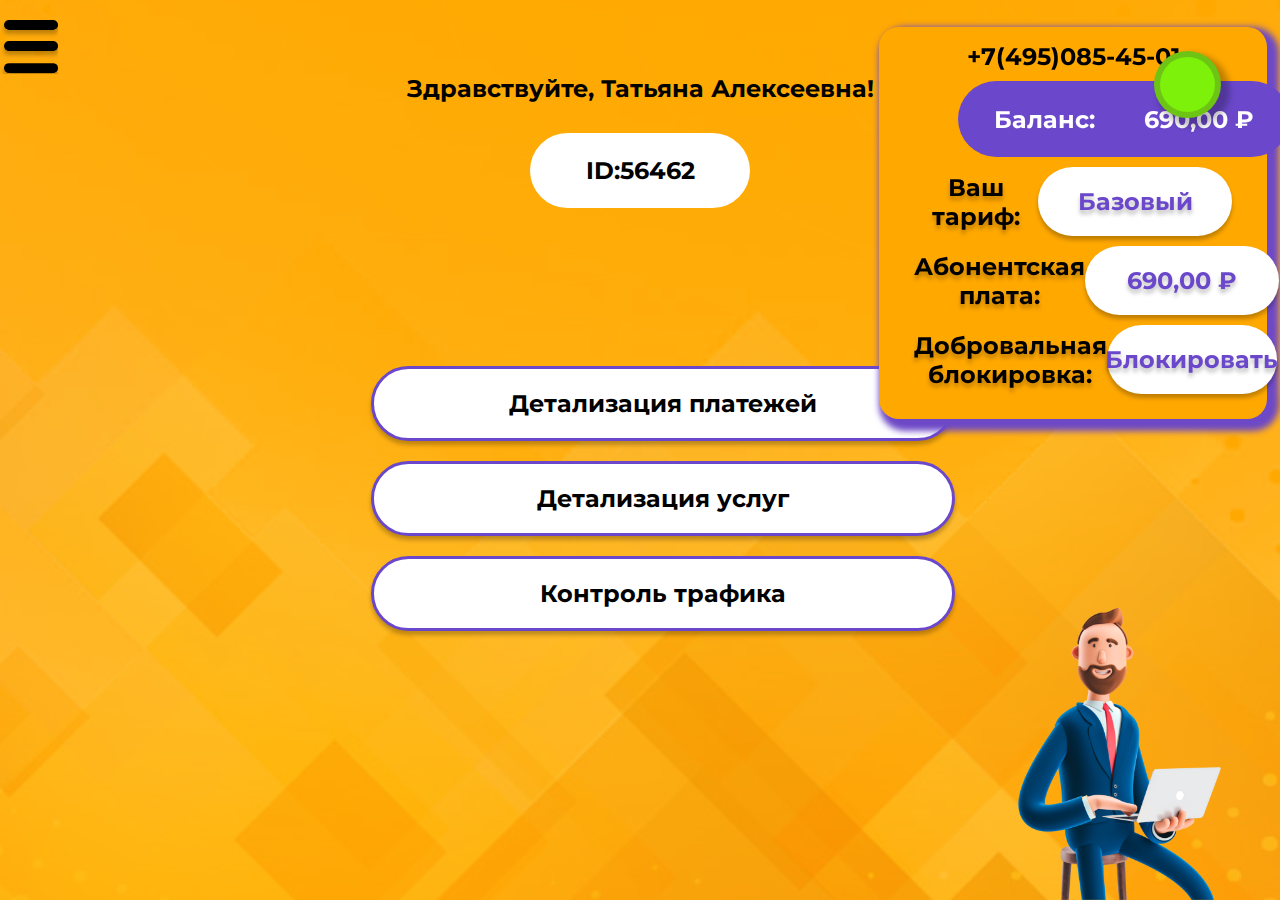
==== commit bee6122e: "styles:global_mobile" ====
--- a/libs/detailing.html
+++ b/libs/detailing.html
@@ -31,7 +31,7 @@
               Платежи
             </a>
           </li>
-          <li class="navigation-list__item">
+          <li class="navigation-list__item d-none-sm">
             <a class="navigation-list__link" href="./detailing.html">
               Отчеты
             </a>
@@ -41,11 +41,11 @@
               Настройки
             </a>
           </li>
+          <li class="navigation-list__item d-none-sm">
+            <a class="navigation-list__link" href="./history.html"> История </a>
+          </li>
           <li class="navigation-list__item">
-            <a class="navigation-list__link" href="#"> История </a>
-          </li>
-          <li class="navigation-list__item">
-            <a class="navigation-list__link" href="#"> Выход </a>
+            <a class="navigation-list__link show-modal" href="#"> Выход </a>
           </li>
         </ul>
         <p class="navigation_copyright">
@@ -53,7 +53,7 @@
           Компания "Инет-Телеком"
         </p>
       </nav>
-      <section class="tarif">
+      <section class="tarif d-none-sm">
         <div class="tarif_block">
           <a class="tarif_block-phone" href="tel:+74950854501"
             >+7(495)085-45-01</a
@@ -99,7 +99,9 @@
             <a href="" id="tab-3" class="main-button">Контроль трафика</a>
           </div>
           <section id="table-1" class="wrapper-tabel">
-            <div class="detailing-title">Детализация платежей</div>
+            <div class="detailing-title">
+              Детализация платежей <a class="back-link">Назад</a>
+            </div>
             <div class="table">
               <div class="table-header">
                 <div class="table-row">
@@ -204,7 +206,9 @@
             </div>
           </section>
           <section id="table-2" class="wrapper-tabel">
-            <div class="detailing-title">Детализация оказанных услуг</div>
+            <div class="detailing-title">
+              Детализация оказанных услуг<a class="back-link">Назад</a>
+            </div>
             <div class="table">
               <div class="table-header">
                 <div class="table-row">
@@ -309,7 +313,9 @@
             </div>
           </section>
           <section id="table-3" class="wrapper-tabel">
-            <div class="detailing-title">Детализация оказанных услуг</div>
+            <div class="detailing-title">
+              Детализация оказанных услуг<a class="back-link">Назад</a>
+            </div>
             <div class="table">
               <div class="table-header">
                 <div class="table-row">
@@ -416,6 +422,17 @@
         </section>
       </div>
     </div>
+    <div class="backdrop"></div>
+    <div class="modal-wrapper">
+      <div class="modal">
+        <div class="modal-title">Вы действительно хотите выйти?</div>
+        <div class="modal-button">
+          <button class="main-button">Да</button
+          ><button class="main-button close-modal-button">Нет</button>
+        </div>
+      </div>
+    </div>
     <script src="./index.js"></script>
+    <script src="./table.js"></script>
   </body>
 </html>
--- a/libs/index.css
+++ b/libs/index.css
@@ -9,6 +9,15 @@
   margin: 0;
 }
 
+a {
+  text-decoration: none;
+}
+
+img {
+  width: 100%;
+  height: 100%;
+}
+
 .container {
   margin: 0 auto;
   padding: 0;
@@ -19,6 +28,12 @@
 .content {
   max-width: 1200px;
   margin: 0 auto;
+}
+
+.content.settings {
+  max-width: 930px;
+  margin: 0;
+  margin-left: 4%;
 }
 
 .bg-color {
@@ -278,3 +293,136 @@
   height: 300px;
   object-fit: contain;
 }
+
+.modal-wrapper {
+  display: none;
+  z-index: -1;
+}
+
+.modal-wrapper.active {
+  z-index: 6;
+  width: 100%;
+  height: 100%;
+  top: 0;
+  left: 0;
+  position: fixed;
+  display: flex;
+  flex-direction: column;
+  justify-content: center;
+  align-items: center;
+}
+
+.modal {
+  width: 25%;
+  height: 200px;
+  display: flex;
+  flex-direction: column;
+  background-color: #ffa800;
+  justify-content: center;
+  align-items: center;
+  border: 3px solid #fff;
+  border-radius: 10px;
+}
+
+.modal-title {
+  color: #fff;
+  font-size: 1.5rem;
+}
+
+.modal-button {
+  margin-top: 15px;
+  width: 50%;
+  justify-content: space-between;
+  display: flex;
+}
+
+.backdrop.active {
+  display: block;
+  z-index: 4;
+  overflow: hidden;
+}
+
+.backdrop {
+  display: none;
+  position: fixed;
+  top: 0;
+  width: 100%;
+  height: 100%;
+  z-index: -1;
+  background-color: rgba(0, 0, 0, 40%);
+}
+
+@media screen and (max-width: 576px) {
+  .d-none-sm {
+    display: none;
+  }
+  .full-screen {
+    height: 100%;
+    padding: 10%;
+  }
+
+  .full-screen::after {
+    display: none;
+  }
+
+  .content {
+    max-width: 100%;
+    padding: 0 10px;
+  }
+
+  .tarif {
+    position: unset;
+    width: 100%;
+    border: none;
+    box-shadow: none;
+    background-color: transparent;
+  }
+
+  .tarif_block-balance {
+    margin: 10px auto;
+    min-width: 100px;
+    width: 60%;
+    height: 50px;
+  }
+
+  .tarif_block-balance p {
+    font-size: 16px;
+  }
+
+  .tarif_block-text {
+    font-size: 16px;
+  }
+
+  .tarif_block-right {
+    font-size: 16px;
+    line-height: 10px;
+    min-width: 155px;
+  }
+
+  .home_buttons {
+    flex-direction: column;
+    justify-content: center;
+    width: 100%;
+    padding: 0;
+    align-items: center;
+  }
+
+  .home_link {
+    margin-bottom: 20px;
+  }
+
+  .slider {
+    display: none;
+  }
+
+  .modal {
+    width: 75%;
+  }
+  .modal-title {
+    text-align: center;
+  }
+
+  .modal-button {
+    width: 60%;
+  }
+}
--- a/libs/table.css
+++ b/libs/table.css
@@ -21,7 +21,6 @@
   flex: auto;
   text-align: center;
   padding: 10px 5px;
-  max-width: 221px;
   overflow: hidden;
   text-overflow: ellipsis;
   white-space: nowrap;
@@ -83,7 +82,16 @@
   line-height: 29px;
   display: flex;
   justify-content: center;
+  align-items: center;
   color: #000000;
+  gap: 20px;
   text-shadow: 0px 4px 4px rgba(0, 0, 0, 0.25);
   margin-bottom: 5%;
 }
+
+.detailing-title a {
+  display: block;
+  text-decoration: none;
+  color: #6b48cb;
+  cursor: pointer;
+}
--- a/libs/navigation.css
+++ b/libs/navigation.css
@@ -1,5 +1,5 @@
 .navigation {
-  width: 24%;
+  width: 16%;
   position: fixed;
   top: 0;
   left: 0;
@@ -41,7 +41,7 @@
 
 .navigation_text {
   font-weight: 700;
-  font-size: 24px;
+  font-size: 22px;
   line-height: 29px;
   padding-left: 25%;
   padding-top: 30px;
@@ -61,7 +61,7 @@
   color: black;
   font-style: normal;
   font-weight: 700;
-  font-size: 24px;
+  font-size: 20px;
   line-height: 29px;
 }
 
@@ -70,8 +70,14 @@
   bottom: 0;
   font-style: normal;
   font-weight: 700;
-  font-size: 24px;
+  font-size: 18px;
   line-height: 29px;
   text-align: center;
   padding: 10px;
 }
+
+@media screen and (max-width: 576px) {
+  .navigation {
+    width: 80%;
+  }
+}
